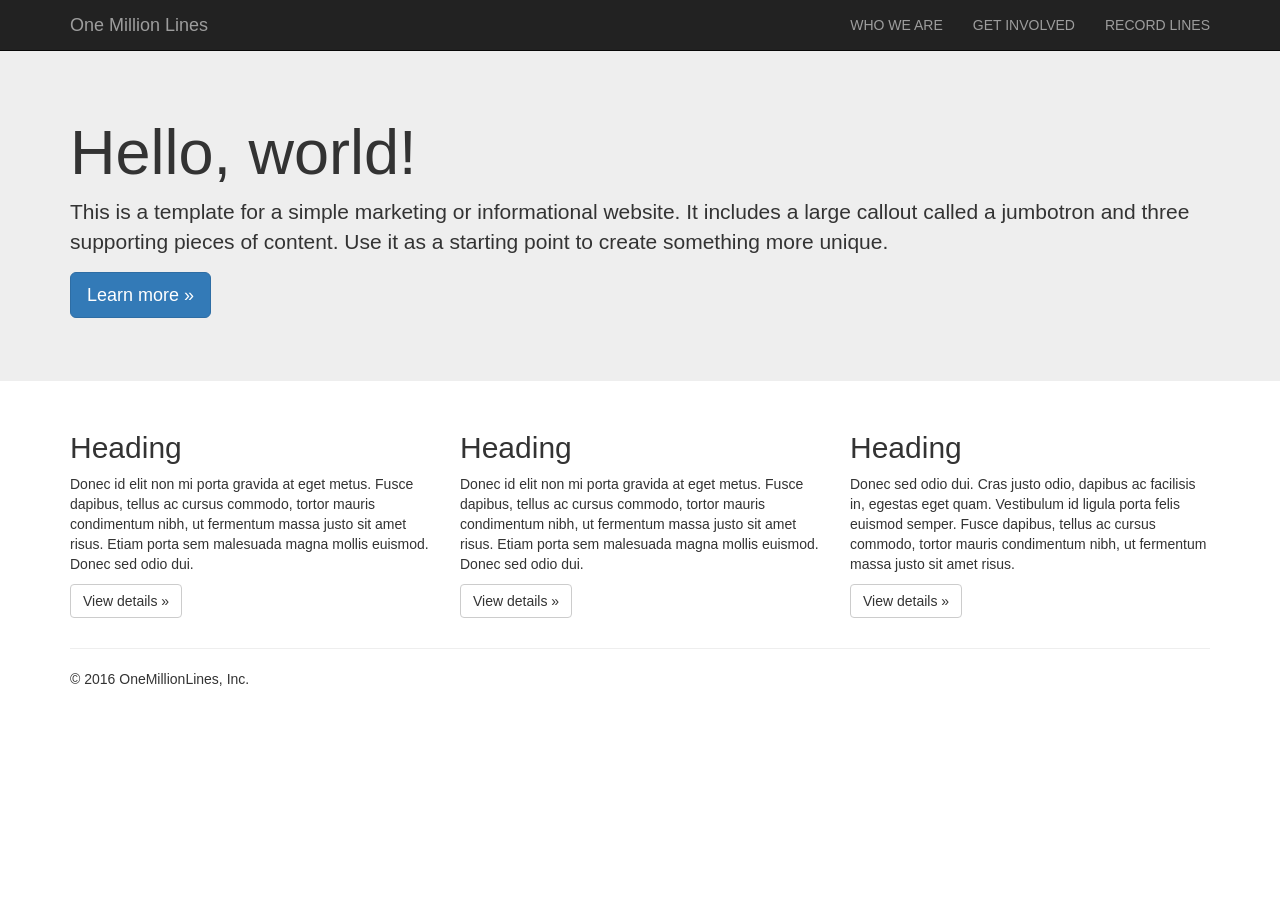
==== CSS Core Concepts/one-million-lines/index.html @ a1b52df3 "update" ====
<!DOCTYPE html>
<html lang="en">
<head>
	<meta charset="UTF-8">
	<title>Learning Bootstrap </title>
	<meta http-equiv="X-UA-Compatible" content="IE=edge">
    <meta name="viewport" content="width=device-width, initial-scale=1">

<link rel="stylesheet" href="https://maxcdn.bootstrapcdn.com/bootstrap/3.3.6/css/bootstrap.min.css" integrity="sha384-1q8mTJOASx8j1Au+a5WDVnPi2lkFfwwEAa8hDDdjZlpLegxhjVME1fgjWPGmkzs7" crossorigin="anonymous">
<link rel="stylesheet" type="text/css" href="style.css">


</head>
<body>

   <nav class="navbar navbar-inverse navbar-fixed-top ">
      <div class="container">
        <div class="navbar-header">
          <button type="button" class="navbar-toggle collapsed" data-toggle="collapse" data-target="#navbar" aria-expanded="false" aria-controls="navbar">
            <span class="sr-only">Toggle navigation</span>
            <span class="icon-bar"></span>
            <span class="icon-bar"></span>
            <span class="icon-bar"></span>
          </button>
          <a class="navbar-brand" href="index.html">One Million Lines</a>
        </div>
        <div id="navbar" class="collapse navbar-collapse">
          <ul class="nav navbar-nav navbar-right">
            <li ><a href="#">WHO WE ARE</a></li>
            <li><a href="#about">GET INVOLVED</a></li>
            <li><a href="#contact">RECORD LINES</a></li>
          </ul>
        </div><!--/.nav-collapse -->
      </div>
    </nav>

    <!-- Main jumbotron for a primary marketing message or call to action -->
    <div class="jumbotron">
      <div class="container">
        <h1>Hello, world!</h1>
        <p>This is a template for a simple marketing or informational website. It includes a large callout called a jumbotron and three supporting pieces of content. Use it as a starting point to create something more unique.</p>
        <p><a class="btn btn-primary btn-lg" href="#" role="button">Learn more &raquo;</a></p>
      </div>
    </div>

    <div class="container">
      <!-- Example row of columns -->
      <div class="row">
        <div class="col-md-4">
          <h2>Heading</h2>
          <p>Donec id elit non mi porta gravida at eget metus. Fusce dapibus, tellus ac cursus commodo, tortor mauris condimentum nibh, ut fermentum massa justo sit amet risus. Etiam porta sem malesuada magna mollis euismod. Donec sed odio dui. </p>
          <p><a class="btn btn-default" href="#" role="button">View details &raquo;</a></p>
        </div>
        <div class="col-md-4">
          <h2>Heading</h2>
          <p>Donec id elit non mi porta gravida at eget metus. Fusce dapibus, tellus ac cursus commodo, tortor mauris condimentum nibh, ut fermentum massa justo sit amet risus. Etiam porta sem malesuada magna mollis euismod. Donec sed odio dui. </p>
          <p><a class="btn btn-default" href="#" role="button">View details &raquo;</a></p>
       </div>
        <div class="col-md-4">
          <h2>Heading</h2>
          <p>Donec sed odio dui. Cras justo odio, dapibus ac facilisis in, egestas eget quam. Vestibulum id ligula porta felis euismod semper. Fusce dapibus, tellus ac cursus commodo, tortor mauris condimentum nibh, ut fermentum massa justo sit amet risus.</p>
          <p><a class="btn btn-default" href="#" role="button">View details &raquo;</a></p>
        </div>
      </div>

      <hr>

      <footer>
        <p>&copy; 2016 OneMillionLines, Inc.</p>
      </footer>
    </div> <!-- /container -->


   <script src="https://ajax.googleapis.com/ajax/libs/jquery/1.11.3/jquery.min.js"></script>


<!-- Latest compiled and minified JavaScript -->
<script src="https://maxcdn.bootstrapcdn.com/bootstrap/3.3.6/js/bootstrap.min.js" integrity="sha384-0mSbJDEHialfmuBBQP6A4Qrprq5OVfW37PRR3j5ELqxss1yVqOtnepnHVP9aJ7xS" crossorigin="anonymous"></script>

</body>
</html>
---- CSS Core Concepts/one-million-lines/style.css ----
body{
     padding-top: 50px;
     padding-bottom: 20px;
}
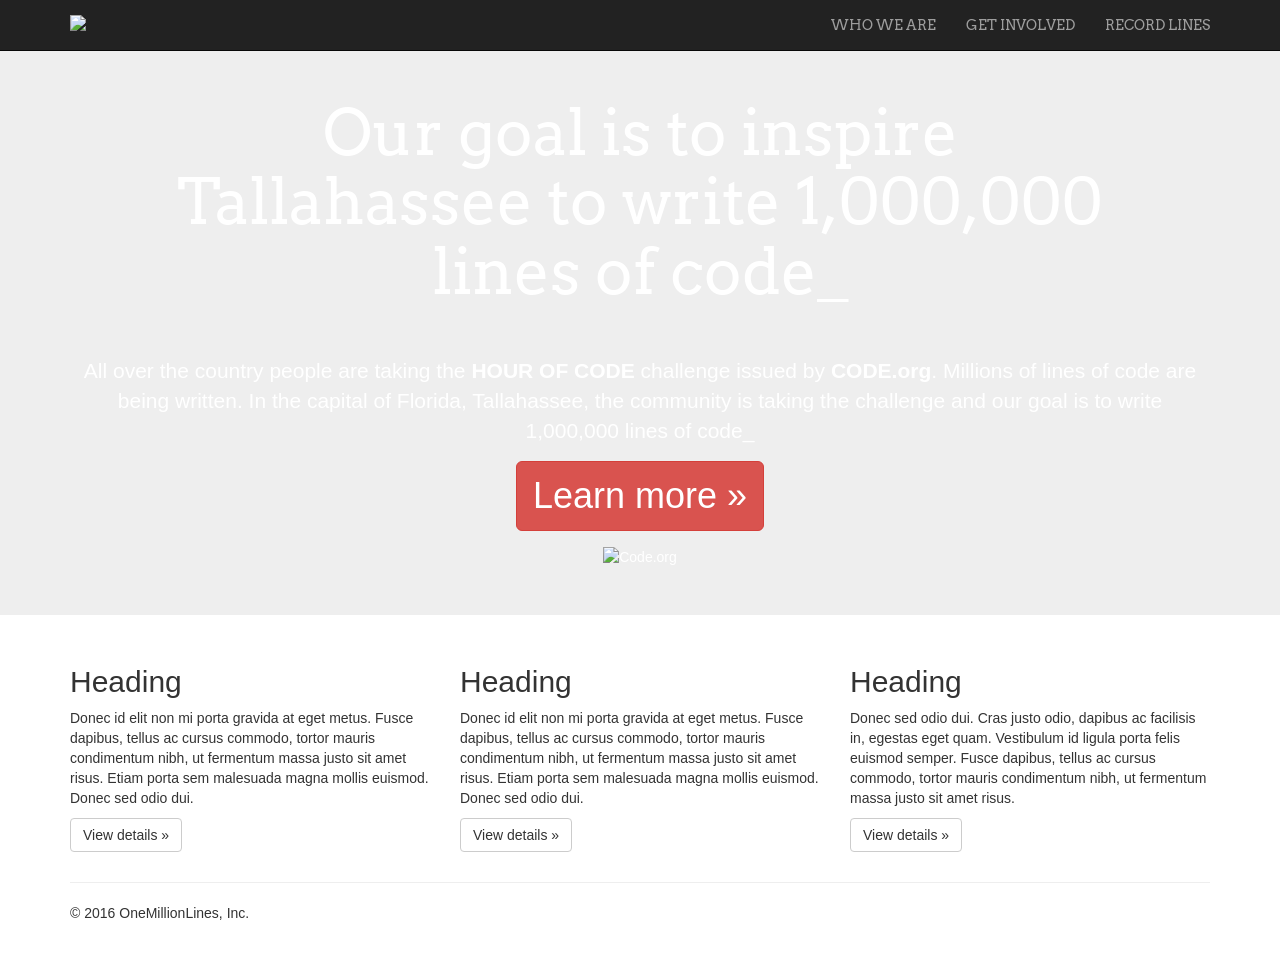
==== commit d001ee6a: "Almost done working on jumbotron" ====
--- a/CSS Core Concepts/one-million-lines/index.html
+++ b/CSS Core Concepts/one-million-lines/index.html
@@ -5,6 +5,8 @@
 	<title>Learning Bootstrap </title>
 	<meta http-equiv="X-UA-Compatible" content="IE=edge">
     <meta name="viewport" content="width=device-width, initial-scale=1">
+
+    <link href='https://fonts.googleapis.com/css?family=Arvo' rel='stylesheet' type='text/css'>
 
 <link rel="stylesheet" href="https://maxcdn.bootstrapcdn.com/bootstrap/3.3.6/css/bootstrap.min.css" integrity="sha384-1q8mTJOASx8j1Au+a5WDVnPi2lkFfwwEAa8hDDdjZlpLegxhjVME1fgjWPGmkzs7" crossorigin="anonymous">
 <link rel="stylesheet" type="text/css" href="style.css">
@@ -22,7 +24,8 @@
             <span class="icon-bar"></span>
             <span class="icon-bar"></span>
           </button>
-          <a class="navbar-brand" href="index.html">One Million Lines</a>
+          <img src="http://www.makerbased.com/oml/images/top_logo.png" class="navbar-brand" href="index.html">
+         
         </div>
         <div id="navbar" class="collapse navbar-collapse">
           <ul class="nav navbar-nav navbar-right">
@@ -37,9 +40,10 @@
     <!-- Main jumbotron for a primary marketing message or call to action -->
     <div class="jumbotron">
       <div class="container">
-        <h1>Hello, world!</h1>
-        <p>This is a template for a simple marketing or informational website. It includes a large callout called a jumbotron and three supporting pieces of content. Use it as a starting point to create something more unique.</p>
-        <p><a class="btn btn-primary btn-lg" href="#" role="button">Learn more &raquo;</a></p>
+        <h1>Our goal is to inspire <br>Tallahassee to write 1,000,000<br> lines of code_</h1>
+        <p>All over the country people are taking the <strong>HOUR OF CODE</strong> challenge issued by <strong>CODE.org</strong>. Millions of lines of code are being written. In the capital of Florida, Tallahassee, the community is taking the challenge and our goal is to write 1,000,000 lines of code_</p>
+        <p><a class="btn btn-danger btn-lg" role="button">Learn more »</a></p>
+        <img src="http://www.makerbased.com/oml/images/code.png" title="Code.org logo" alt="Code.org">
       </div>
     </div>
 
--- a/CSS Core Concepts/one-million-lines/style.css
+++ b/CSS Core Concepts/one-million-lines/style.css
@@ -1,4 +1,26 @@
 body{
      padding-top: 50px;
      padding-bottom: 20px;
+}
+
+ul.nav, .jumbotron h1{
+	font-family: 'Arvo', courier, serif;
+}
+
+.jumbotron h1{
+	    margin-top: 0px;
+    margin-bottom: 50px;
+}
+
+.jumbotron{
+	text-align: center;
+	background-image: url('http://www.makerbased.com/oml/images/hero_image.jpg');
+	color: white;
+}
+
+
+
+
+.btn-lg{
+	font-size: 36px;
 }
